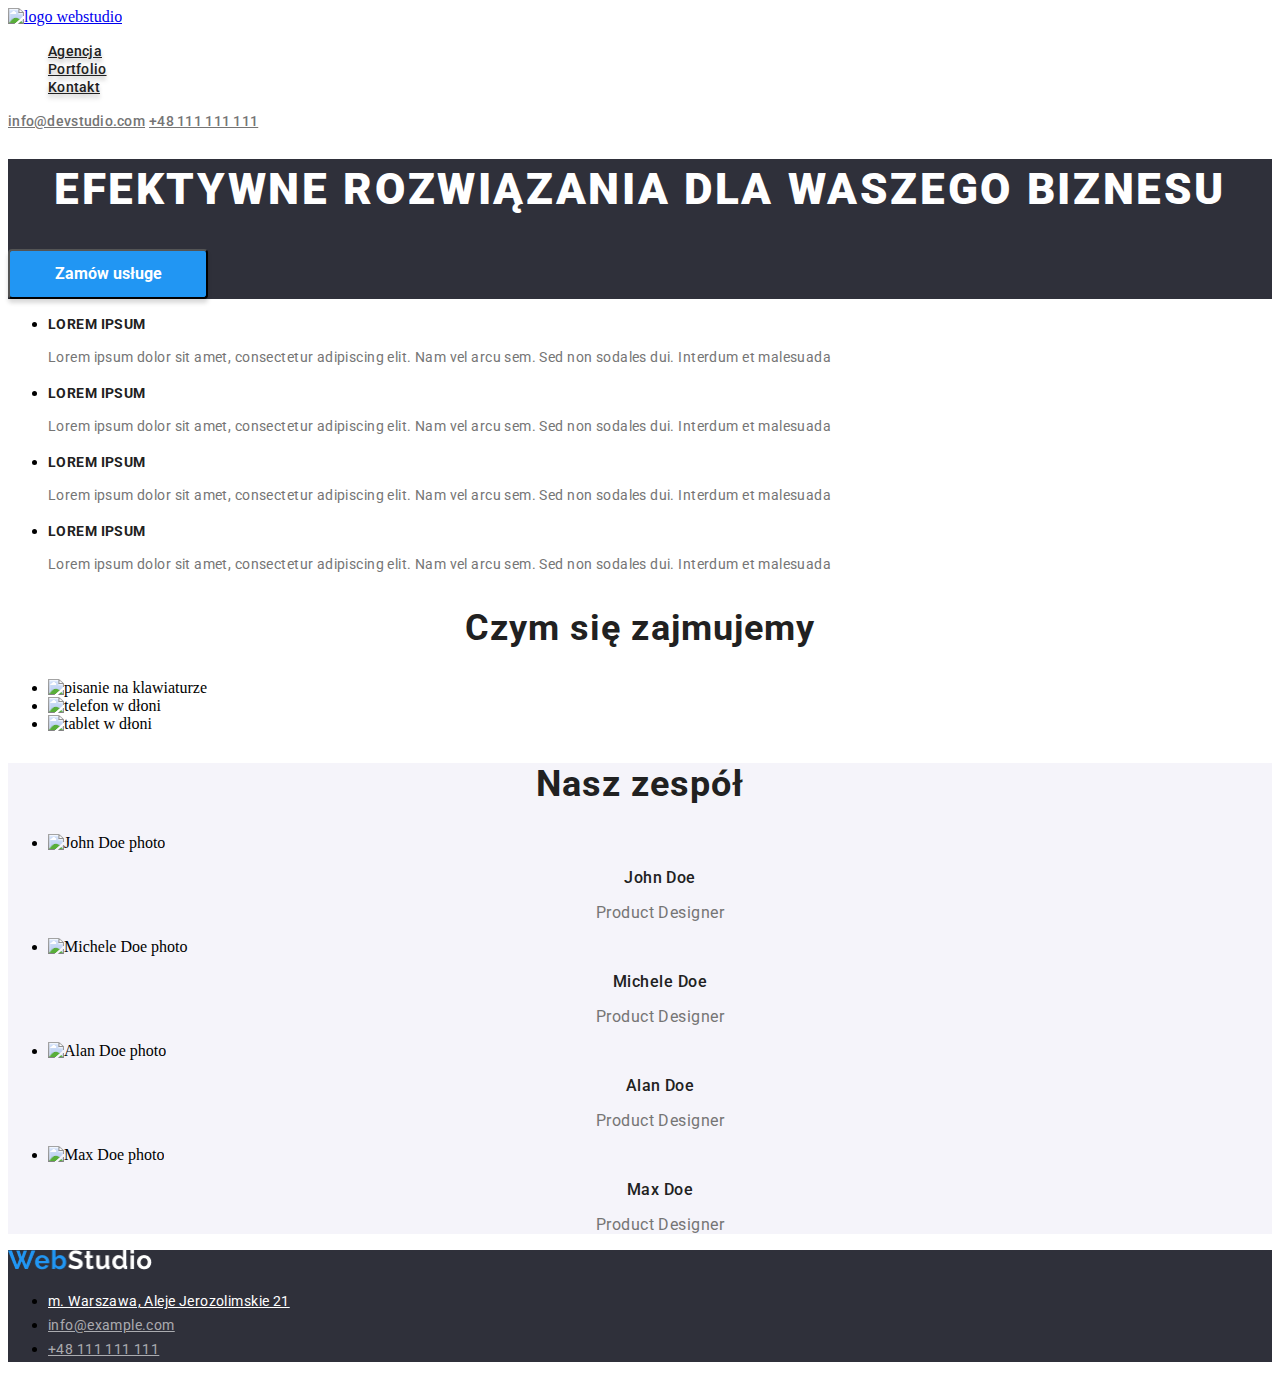
==== index.html @ 4467a2d3 "hw-02" ====
<!DOCTYPE html>
<html lang="en">
<head>
    <meta charset="UTF-8">
    <meta http-equiv="X-UA-Compatible" content="IE=edge">
    <meta name="viewport" content="width=device-width, initial-scale=1.0">
    <link rel="stylesheet" href="/css/style.css">
    <link rel="preconnect" href="https://fonts.googleapis.com">
    <link rel="preconnect" href="https://fonts.gstatic.com" crossorigin>
    <link
        href="https://fonts.googleapis.com/css2?family=Montserrat:wght@400;500;700;900&family=Roboto:wght@400;500;700;900&display=swap"
        rel="stylesheet">
    <title>Webstudio</title>
</head>
<body>
    <header class="header"> 
        <!-- MENU -->
        <nav class="navigation">
        <a class="navigation-logo" href="#">
            <img 
            src="images/logo/logo.jpg" 
            alt="logo webstudio" 
            width="144" 
            height="20">
        </a>
       
            <ul class="navigation-list">
                <li class="navigation-list-item">
                    <a class="navigation-list-link" href="#">Agencja</a></li>
                <li class="navigation-list-item">
                    <a class="navigation-list-link" href="/portfolio.html">Portfolio</a></li>
                <li class="navigation-list-item">
                    <a class="navigation-list-link" href="#">Kontakt</a></li>
            </ul>
        </nav>
        <a class="address-link" href="mailto:info@devstudio.com">info@devstudio.com</a>
        <a class="address-link" href="tel:+48111111111">+48 111 111 111</a>
    </header>
    <main>
        <!-- HERO -->
        <section class="main-hero">
            <div class="hero">
                <h1 class="main-header">EFEKTYWNE ROZWIĄZANIA DLA WASZEGO BIZNESU</h1>
                <button class="modal-btn" type="button">Zamów usługe</button>
            </div>
        </section>

        <!-- ABOUT -->
        <section class="about">
            <div class="about-description">
                <ul class="about-description-list">
                    <li class="about-description-list-item">
                        <p class="ab-dc-list-item-title">LOREM IPSUM</p>
                        <p class="ab-dc-list-item-text">Lorem ipsum dolor sit amet, consectetur adipiscing elit. Nam vel arcu sem. Sed non sodales dui. Interdum et malesuada</p>
                    </li>
                    <li class="about-description-list-item">
                        <p class="ab-dc-list-item-title">LOREM IPSUM</p>
                        <p class="ab-dc-list-item-text">Lorem ipsum dolor sit amet, consectetur adipiscing elit. Nam vel arcu sem. Sed non sodales dui. Interdum et
                            malesuada</p>
                    </li>
                    <li class="about-description-list-item">
                        <p class="ab-dc-list-item-title">LOREM IPSUM</p>
                        <p class="ab-dc-list-item-text">Lorem ipsum dolor sit amet, consectetur adipiscing elit. Nam vel arcu sem. Sed non sodales dui. Interdum et
                            malesuada</p>
                    </li>
                    <li class="about-description-list-item">
                        <p class="ab-dc-list-item-title">LOREM IPSUM</p>
                        <p class="ab-dc-list-item-text">Lorem ipsum dolor sit amet, consectetur adipiscing elit. Nam vel arcu sem. Sed non sodales dui. Interdum et
                            malesuada</p>
                    </li>
                </ul>
            </div>
        </section>

        <!-- ACTIVITY -->
        <section class="activity">
            <div>
            <h2 class="secondary-header">Czym się zajmujemy</h2>
            <ul class="activity-list">
                <li class="activity-list-item">
                    <img class="activity-list-photo"
                    src="images/about_us/about_us_img1.jpg" 
                    alt="pisanie na klawiaturze" 
                    width="370" 
                    height="294"></li>
                <li class="activity-list-item">
                    <img class="activity-list-photo"
                    src="images/about_us/about_us_img2.jpg" 
                    alt="telefon w dłoni" 
                    width="370" 
                    height="294"></li>
                <li class="activity-list-item">
                    <img class="activity-list-photo"
                    src="images/about_us/about_us_img3.jpg" 
                    alt="tablet w dłoni" 
                    width="370" 
                    height="294"></li>
            </ul>
            </div>
        </section>

        <!-- TEAM -->
        <section class="team">
            <h2 class="secondary-header">Nasz zespół</h2>
            <ul>
                <li>
                    <img class="team-photo"
                    src="images/team/team1.jpg" 
                    alt="John Doe photo"
                    width="406"
                    height="390">
                    <h3 class="worker-name">John Doe</h3>
                    <p class="work-position">Product Designer</p>
                </li>
                <li>
                    <img class="team-photo"
                    src="images/team/team2.jpg" 
                    alt="Michele Doe photo"
                     width="810"
                    height="780">
                    <h3 class="worker-name">Michele Doe</h3>
                    <p class="work-position">Product Designer</p>
                </li>
                <li>
                    <img class="team-photo"
                    src="images/team/team3.jpg" 
                    alt="Alan Doe photo"
                     width="810"
                    height="780">
                    <h3 class="worker-name">Alan Doe</h3>
                    <p class="work-position">Product Designer</p>
                </li>
                <li>
                    <img class="team-photo"
                    src="images/team/team4.jpg" 
                    alt="Max Doe photo"
                     width="810"
                    height="780">
                    <h3 class="worker-name">Max Doe</h3>
                    <p class="work-position">Product Designer</p>
                </li>
            </ul>
        </section>
    </main>
    <footer class="footer">
        <a 
        href="#"><img 
        src="images/logo/WebStudio_bez_tla.png" 
        alt="logo webstudio" 
        width="144" 
        height="20">
        </a>
            <address class="address">
                <ul class="address-list">
                    <li><a class="address-list-address" href="https://goo.gl/maps/H4JfT4WWAkDgfEN37" target="_blank"
                        >m. Warszawa, Aleje Jerozolimskie 21</a></li>
                    <li><a class="address-list-item" href="mailto:info@example.com">info@example.com</a></li>
                    <li><a class="address-list-item" href="tel:+48111111111">+48 111 111 111</a></li>
                </ul>
            </address>
    </footer>

</body>
</html>
---- css/style.css ----
/* INDEX */
:root {
    --main-font: font-family: 'Montserrat', sans-serif;
    --secondary-font: font-family: 'Roboto', sans-serif;
    --main-color:#2196F3; 
}

.body {
    font-family: var(--secondary-font);
}

/* COMPONENTS */ 
.secondary-header {
    font-family: Roboto;
    font-weight: bold;
    font-size: 36px;
    line-height: 42px;
    text-align: center;
    letter-spacing: 0.03em;
    color: #212121;
    
}
/* END COMPONENTS */ 

/* HEADER */ 
.navigation-list-link, 
.address-link {
    
    font-family: Roboto;
    font-weight: 500;
    font-size: 14px;
    line-height: 1.143;
    letter-spacing: 0.02em;
    color: #212121;
}

.navigation-list-link:hover,
.navigation-list-link:focus,
.address-link:hover,
.address-link:focus,
.address-list-address:hover,
address-list-address:focus,
.address-list-item:hover,
.address-list-item:focus {
    color:var(--main-color)
}

.address-link {
    color: #757575;
}
.navigation-list {
list-style-type: none;
text-shadow: 0px 4px 4px rgba(0, 0, 0, 0.25);
}
/* END HEADER */ 

/* HERO */ 
.hero {
    background-color: #2F303A;
}

.main-header {
    font-family: Roboto;
    font-style: normal;
    font-weight: 900;
    font-size: 44px;
    line-height: 1.364;

    text-align: center;
    letter-spacing: 0.06em;
    text-transform: uppercase;
    color: #FFFFFF;
    
}

.modal-btn {
    width: 200px;
    height: 50px;

    background-color: #2196F3;
    box-shadow: 0px 4px 4px rgba(0, 0, 0, 0.15);
    border-radius: 4px;
    color:white;
    font-family: Roboto;
    font-weight: bold;
    font-size: 16px;
    line-height: 1.875;
    cursor: pointer;
}
/* END HERO */ 

/* ABOUT */ 
.ab-dc-list-item-text,
.ab-dc-list-item-title {
 font-family: Roboto;
 font-size: 14px;
  letter-spacing: 0.03em;
}
.ab-dc-list-item-title {
    font-weight: bold;
    line-height: 1.143;
    text-transform: uppercase;
    color: #212121
}

.ab-dc-list-item-text {
    line-height: 1.714;
    color: #757575;
}
/* END ABOUT */ 

/* ACTIVITY */ 
/* END ACTIVITY */ 

/* TEAM */ 
.team {
    background-color: #F5F4FA;
}

.worker-name,
.work-position {
font-family: Roboto;
font-size: 16px;
line-height: 1.188;
text-align: center;
letter-spacing: 0.03em;
}

.worker-name {
font-weight: 500;
color: #212121;
}

.work-position {
color: #757575;
}
/* END TEAM */ 

/* FOOTER */ 
.footer {
    background-color:#2F303A;
}

.address-list-address,
.address-list-item {
    font-family: Roboto;
    font-style: normal;
    font-weight: normal;
    font-size: 14px;
    line-height:1.714;
    letter-spacing: 0.03em;
    color: #FFFFFF;
}
.address-list-address {
    color: #FFFFFF;
}

.address-list-item {
color: rgba(255, 255, 255, 0.6);
}
/* END FOOTER */ 

/* ========= PORTFOLIO ========== */

/* MENU */
.navigation-list-link-portfolio {
    font-family: Roboto;
    font-weight: 500;
    font-size: 14px;
    line-height: 1.143;
    letter-spacing: 0.02em;
     color:var(--main-color)
}
/* END MENU*/

/* HERO */
.btn-portfolio,
.btn-portfolio2,
.btn-portfolio3,
.btn-portfolio4,
.btn-portfolio5
 {
    width: 121px;
    height: 38px;
    background-color: #F5F4FA;
    color: #212121
    
    text-align: center;
    letter-spacing: 0.03em;
    font-size: 16px;
    border: 0px solid #000000;
    box-sizing: border-box;
    border-radius: 4px;
    font-family: Roboto;
    font-style: normal;
    font-weight: 700; 
    line-height: 1.625;
    cursor: pointer;
}

.btn-portfolio:hover,
.btn-portfolio:focus,
.btn-portfolio2:hover,
.btn-portfolio2:focus,
.btn-portfolio3:hover,
.btn-portfolio3:focus,
.btn-portfolio4:hover,
.btn-portfolio4:focus,
.btn-portfolio5:hover,
.btn-portfolio5:focus {
    background-color:#2196F3;
    color:#FFFFFF;
}
.btn-portfolio2 {
width: 93px;
height: 38px;
}
.btn-portfolio3 {
width: 114px;
height: 38px;
}
.btn-portfolio4 {
width: 91px;
height: 38px;
}

.btn-portfolio5 {
width: 121px;
height: 38px;
}

/* END HERO */

/* ALL */
.all-item {
    font-family: Roboto;
    font-weight: bold;
    font-size: 18px;
    line-height: 2;
    letter-spacing: 0.06em;
    color: #212121;
}

.all-item-category {
    font-family: Roboto;
    font-size: 16px;
    line-height: 1.875;
    letter-spacing: 0.03em;
    color: #757575;
}
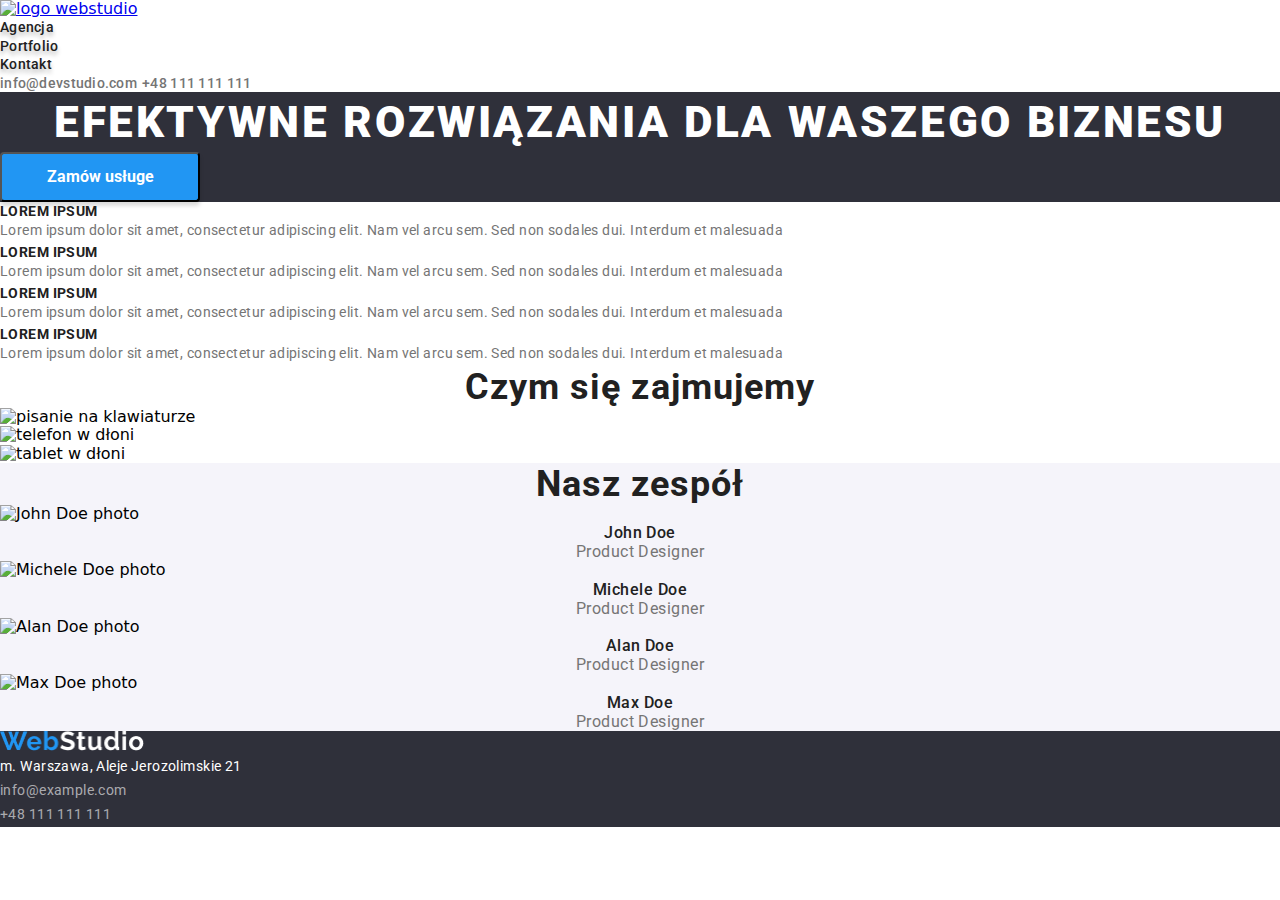
==== commit 7e40f1a6: "poprawki" ====
--- a/index.html
+++ b/index.html
@@ -4,12 +4,13 @@
     <meta charset="UTF-8">
     <meta http-equiv="X-UA-Compatible" content="IE=edge">
     <meta name="viewport" content="width=device-width, initial-scale=1.0">
-    <link rel="stylesheet" href="/css/style.css">
+    <link rel="stylesheet" href="css/style.css">
     <link rel="preconnect" href="https://fonts.googleapis.com">
     <link rel="preconnect" href="https://fonts.gstatic.com" crossorigin>
     <link
         href="https://fonts.googleapis.com/css2?family=Montserrat:wght@400;500;700;900&family=Roboto:wght@400;500;700;900&display=swap"
         rel="stylesheet">
+    <link rel="stylesheet" href="https://cdnjs.cloudflare.com/ajax/libs/modern-normalize/1.1.0/modern-normalize.min.css">
     <title>Webstudio</title>
 </head>
 <body>
@@ -26,15 +27,15 @@
        
             <ul class="navigation-list">
                 <li class="navigation-list-item">
-                    <a class="navigation-list-link" href="#">Agencja</a></li>
+                    <a class="navigation-list-link link" href="#">Agencja</a></li>
                 <li class="navigation-list-item">
-                    <a class="navigation-list-link" href="/portfolio.html">Portfolio</a></li>
+                    <a class="navigation-list-link link" href="portfolio.html">Portfolio</a></li>
                 <li class="navigation-list-item">
-                    <a class="navigation-list-link" href="#">Kontakt</a></li>
+                    <a class="navigation-list-link link" href="#">Kontakt</a></li>
             </ul>
         </nav>
-        <a class="address-link" href="mailto:info@devstudio.com">info@devstudio.com</a>
-        <a class="address-link" href="tel:+48111111111">+48 111 111 111</a>
+        <a class="address-link link" href="mailto:info@devstudio.com">info@devstudio.com</a>
+        <a class="address-link link" href="tel:+48111111111">+48 111 111 111</a>
     </header>
     <main>
         <!-- HERO -->
@@ -152,10 +153,10 @@
         </a>
             <address class="address">
                 <ul class="address-list">
-                    <li><a class="address-list-address" href="https://goo.gl/maps/H4JfT4WWAkDgfEN37" target="_blank"
+                    <li><a class="address-list-address link" href="https://goo.gl/maps/H4JfT4WWAkDgfEN37" target="_blank"
                         >m. Warszawa, Aleje Jerozolimskie 21</a></li>
-                    <li><a class="address-list-item" href="mailto:info@example.com">info@example.com</a></li>
-                    <li><a class="address-list-item" href="tel:+48111111111">+48 111 111 111</a></li>
+                    <li><a class="address-list-item link" href="mailto:info@example.com">info@example.com</a></li>
+                    <li><a class="address-list-item link" href="tel:+48111111111">+48 111 111 111</a></li>
                 </ul>
             </address>
     </footer>
--- a/css/style.css
+++ b/css/style.css
@@ -9,6 +9,27 @@
     font-family: var(--secondary-font);
 }
 
+h1,
+h2,
+h3,
+h4,
+h5,
+h6 {
+    margin:0;
+    padding:0;
+}
+
+ul,
+ol {
+    margin:0;
+    padding:0;
+}
+
+p {
+    margin:0;
+    padding:0;
+}
+
 /* COMPONENTS */ 
 .secondary-header {
     font-family: Roboto;
@@ -23,6 +44,12 @@
 /* END COMPONENTS */ 
 
 /* HEADER */ 
+.link {
+    list-style: none;
+    text-decoration: none;
+}
+
+
 .navigation-list-link, 
 .address-link {
     
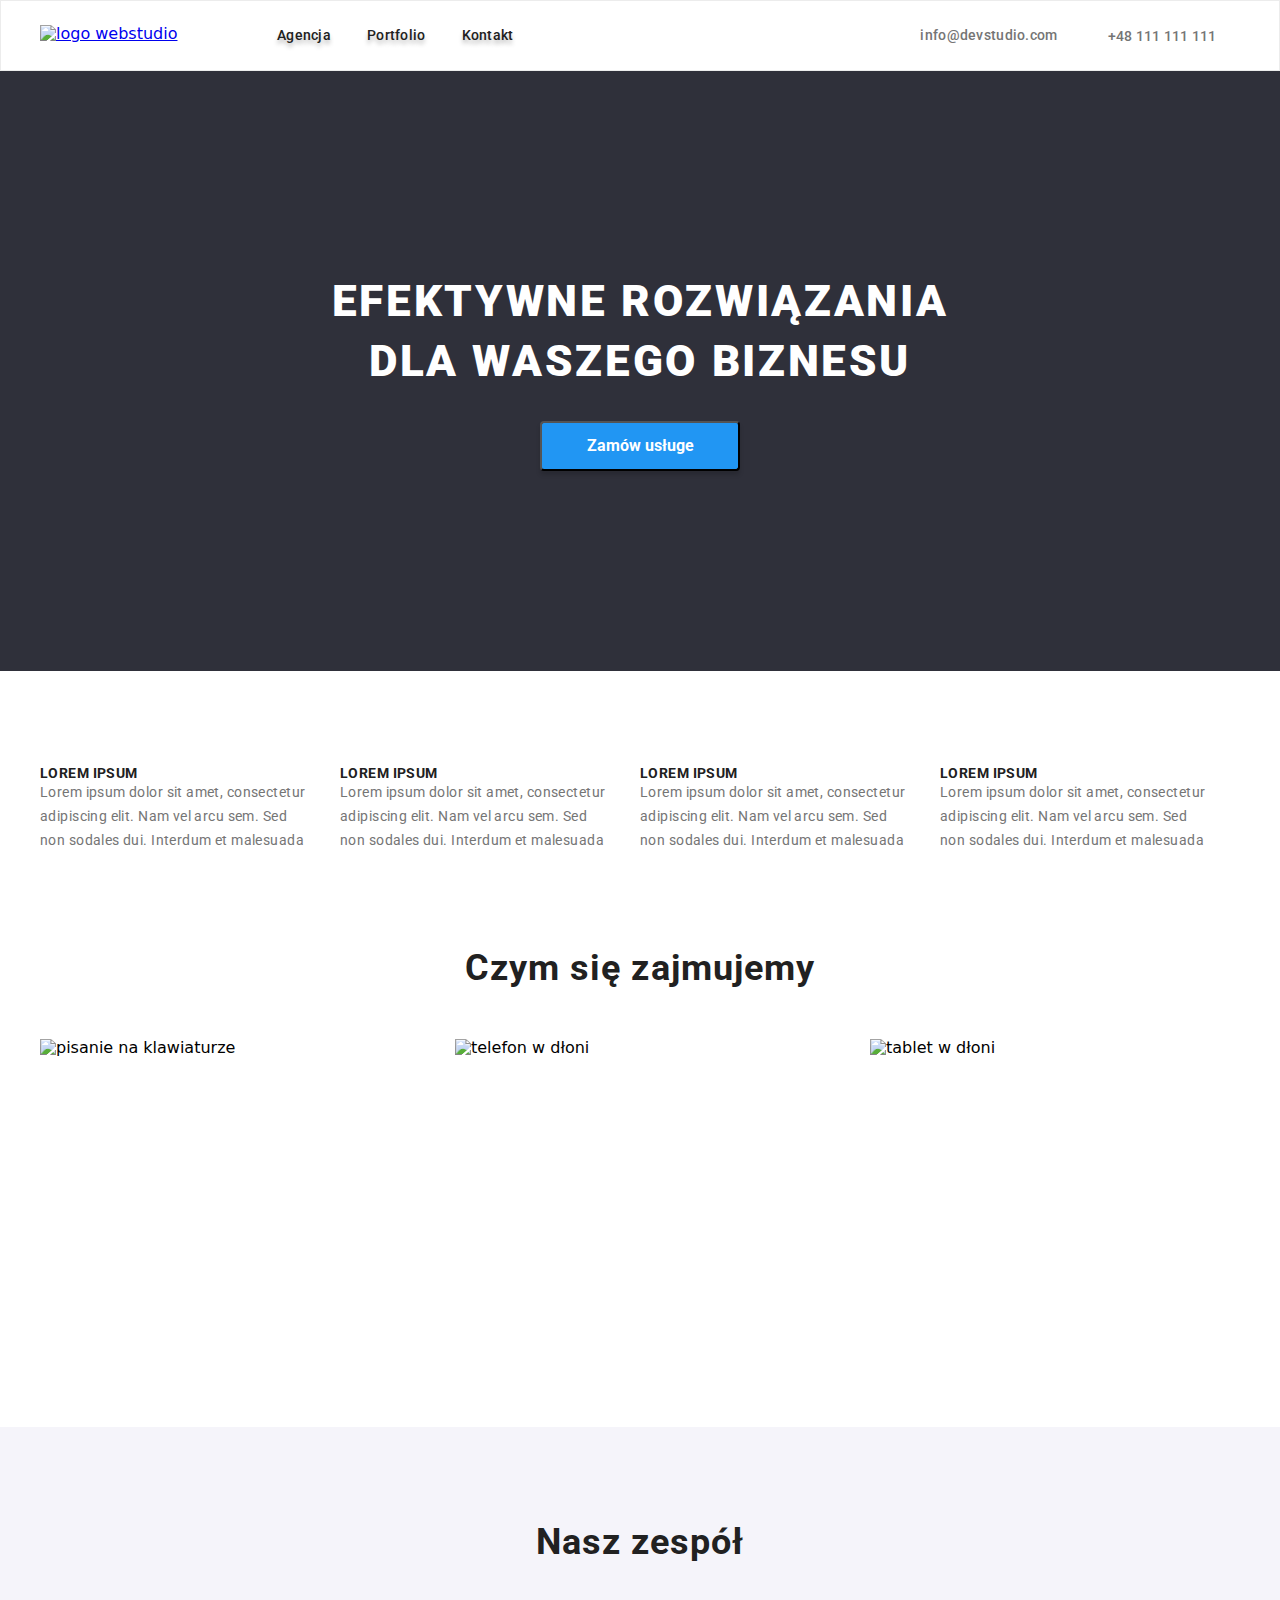
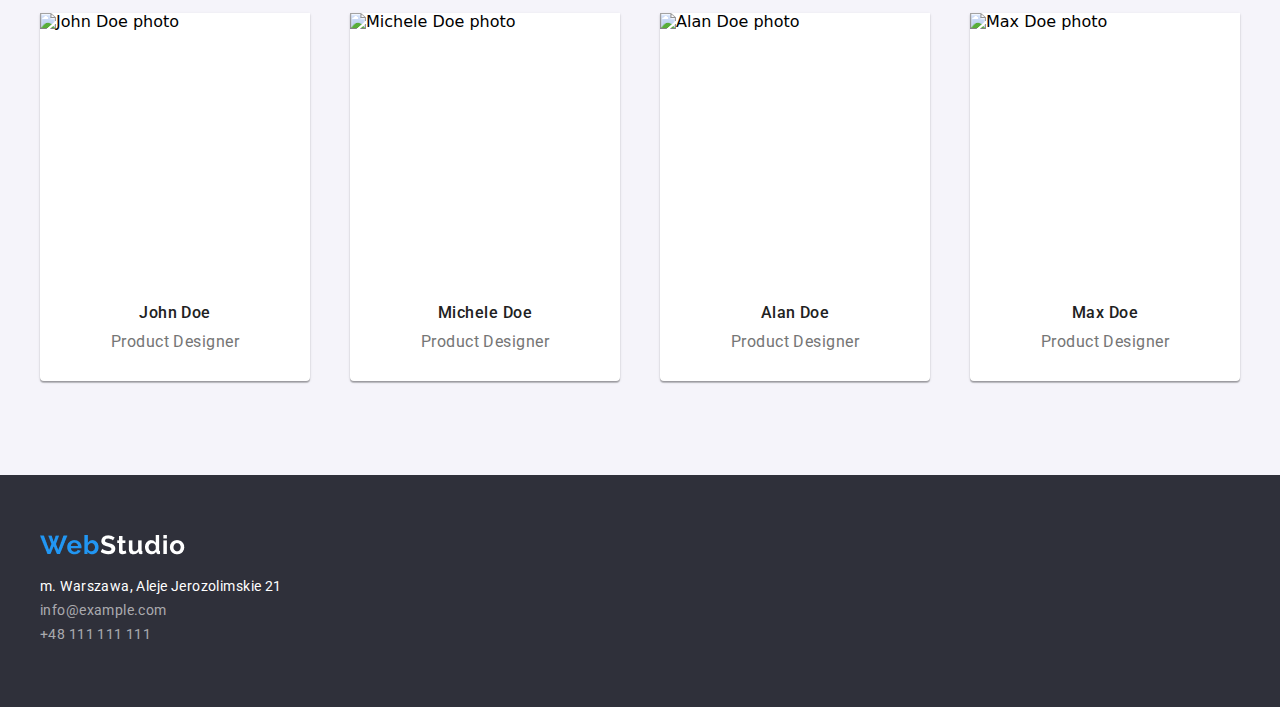
==== commit d8d7d071: "new changes" ====
--- a/index.html
+++ b/index.html
@@ -15,6 +15,8 @@
 </head>
 <body>
     <header class="header"> 
+    <div class="container">
+
         <!-- MENU -->
         <nav class="navigation">
         <a class="navigation-logo" href="#">
@@ -25,7 +27,7 @@
             height="20">
         </a>
        
-            <ul class="navigation-list">
+            <ul class="navigation-list list">
                 <li class="navigation-list-item">
                     <a class="navigation-list-link link" href="#">Agencja</a></li>
                 <li class="navigation-list-item">
@@ -34,22 +36,27 @@
                     <a class="navigation-list-link link" href="#">Kontakt</a></li>
             </ul>
         </nav>
-        <a class="address-link link" href="mailto:info@devstudio.com">info@devstudio.com</a>
-        <a class="address-link link" href="tel:+48111111111">+48 111 111 111</a>
+        <a class="address-link link link-mail" href="mailto:info@devstudio.com">info@devstudio.com</a>
+        <a class="address-link link link-tel" href="tel:+48111111111">+48 111 111 111</a>
+    </div>
     </header>
+
     <main>
         <!-- HERO -->
         <section class="main-hero">
+        <div class="hero-container">
             <div class="hero">
                 <h1 class="main-header">EFEKTYWNE ROZWIĄZANIA DLA WASZEGO BIZNESU</h1>
                 <button class="modal-btn" type="button">Zamów usługe</button>
             </div>
+        </div>
         </section>
-
+        
         <!-- ABOUT -->
-        <section class="about">
+        <section class="about section">
+<div class="container">
             <div class="about-description">
-                <ul class="about-description-list">
+                <ul class="about-description-list list">
                     <li class="about-description-list-item">
                         <p class="ab-dc-list-item-title">LOREM IPSUM</p>
                         <p class="ab-dc-list-item-text">Lorem ipsum dolor sit amet, consectetur adipiscing elit. Nam vel arcu sem. Sed non sodales dui. Interdum et malesuada</p>
@@ -71,13 +78,15 @@
                     </li>
                 </ul>
             </div>
-        </section>
+    </div>
+        
 
         <!-- ACTIVITY -->
-        <section class="activity">
-            <div>
-            <h2 class="secondary-header">Czym się zajmujemy</h2>
-            <ul class="activity-list">
+        
+<div class="container">
+            <div class="activity">
+            <h2 class="secondary-header">Czym się zajmujemy</h2>
+            <ul class="activity-list list">
                 <li class="activity-list-item">
                     <img class="activity-list-photo"
                     src="images/about_us/about_us_img1.jpg" 
@@ -98,67 +107,75 @@
                     height="294"></li>
             </ul>
             </div>
+    </div>
         </section>
 
         <!-- TEAM -->
-        <section class="team">
+        <section class="team section">
+    <div class="container">
             <h2 class="secondary-header">Nasz zespół</h2>
-            <ul>
-                <li>
+            <ul class="team-list list">
+                <li class="item ">
                     <img class="team-photo"
                     src="images/team/team1.jpg" 
                     alt="John Doe photo"
-                    width="406"
-                    height="390">
+                    width="270"
+                    height="260">
                     <h3 class="worker-name">John Doe</h3>
                     <p class="work-position">Product Designer</p>
                 </li>
-                <li>
+            
+                <li class="item">
                     <img class="team-photo"
                     src="images/team/team2.jpg" 
                     alt="Michele Doe photo"
-                     width="810"
-                    height="780">
+                     width="270"
+                    height="260">
                     <h3 class="worker-name">Michele Doe</h3>
                     <p class="work-position">Product Designer</p>
                 </li>
-                <li>
+                
+                <li class="item">
                     <img class="team-photo"
                     src="images/team/team3.jpg" 
                     alt="Alan Doe photo"
-                     width="810"
-                    height="780">
+                     width="270"
+                    height="260">
                     <h3 class="worker-name">Alan Doe</h3>
                     <p class="work-position">Product Designer</p>
                 </li>
-                <li>
+                
+                <li class="item">
                     <img class="team-photo"
                     src="images/team/team4.jpg" 
                     alt="Max Doe photo"
-                     width="810"
-                    height="780">
+                     width="270"
+                    height="260">
                     <h3 class="worker-name">Max Doe</h3>
                     <p class="work-position">Product Designer</p>
                 </li>
             </ul>
+    </div>
         </section>
     </main>
+
     <footer class="footer">
+    <div class="container">
         <a 
         href="#"><img 
         src="images/logo/WebStudio_bez_tla.png" 
         alt="logo webstudio" 
-        width="144" 
-        height="20">
+        class="logo">
         </a>
             <address class="address">
-                <ul class="address-list">
-                    <li><a class="address-list-address link" href="https://goo.gl/maps/H4JfT4WWAkDgfEN37" target="_blank"
+                <ul class="address-list list">
+                    <li><a class="address-list-address link address-footer" href="https://goo.gl/maps/H4JfT4WWAkDgfEN37" target="_blank"
                         >m. Warszawa, Aleje Jerozolimskie 21</a></li>
-                    <li><a class="address-list-item link" href="mailto:info@example.com">info@example.com</a></li>
-                    <li><a class="address-list-item link" href="tel:+48111111111">+48 111 111 111</a></li>
+                    <li><a class="address-list-item link address-footer" href="mailto:info@example.com">info@example.com</a></li>
+                    <li><a class="address-list-item link tel" href="tel:+48111111111">+48 111 111 111</a></li>
                 </ul>
             </address>
+    </div>
     </footer>
 
 </body>
--- a/css/style.css
+++ b/css/style.css
@@ -26,11 +26,33 @@
 }
 
 p {
-    margin:0;
+    padding:0px;
+    margin:0px;
+}
+
+img {
+    display:block;
+}
+
+link {
     padding:0;
 }
 
+.container {
+    width:1200px;
+    margin:0 auto;
+    align-items:center;
+    padding:0;
+}
+.section {
+    padding-top:94px;
+    padding-bottom:94px;
+}
 /* COMPONENTS */ 
+.header {
+    border: 1px solid #ECECEC;
+}
+
 .secondary-header {
     font-family: Roboto;
     font-weight: bold;
@@ -39,13 +61,55 @@
     text-align: center;
     letter-spacing: 0.03em;
     color: #212121;
-    
+    padding-bottom:50px;
+}
+
+.list {
+    list-style-type: none;
 }
 /* END COMPONENTS */ 
 
 /* HEADER */ 
+
+.navigation-logo {
+    padding-right:93px;
+    padding-top: 24px;
+    padding-bottom: 25px;
+}
+
+.navigation-list {
+    display:flex;
+    align-items: center;
+}
+
+.navigation-list-item {
+    padding-right:36px;
+    padding-top: 24px;
+    padding-bottom: 25px;
+}
+.link-mail{
+    padding-top: 24px;
+    padding-bottom: 25px;
+    padding-left:371px;
+}
+
+.link-tel {
+    padding-left:50px;
+}
+.header .container {
+    display:flex;
+    align-items: center;
+}
+
+.navigation {
+    display:flex;
+}
+
+.list {
+     list-style: none;
+}
+
 .link {
-    list-style: none;
     text-decoration: none;
 }
 
@@ -66,7 +130,7 @@
 .address-link:hover,
 .address-link:focus,
 .address-list-address:hover,
-address-list-address:focus,
+.address-list-address:focus,
 .address-list-item:hover,
 .address-list-item:focus {
     color:var(--main-color)
@@ -85,7 +149,10 @@
 .hero {
     background-color: #2F303A;
 }
-
+.container .hero{
+    display:flex;
+    align-items: center;
+}
 .main-header {
     font-family: Roboto;
     font-style: normal;
@@ -97,7 +164,16 @@
     letter-spacing: 0.06em;
     text-transform: uppercase;
     color: #FFFFFF;
-    
+    padding-bottom: 30px;
+}
+
+.hero {
+    align-items: center;
+    display:flex;
+    text-align: center;
+    flex-direction: column;
+    padding-top:200px;
+    padding-bottom: 200px;
 }
 
 .modal-btn {
@@ -114,9 +190,30 @@
     line-height: 1.875;
     cursor: pointer;
 }
+
+.main-header {
+    width:696px;
+}
 /* END HERO */ 
 
 /* ABOUT */ 
+.activity .activity-list {
+    display:flex;
+    flex-direction: row;
+    justify-content: space-between;
+}
+.about-description .about-description-list {
+    display:flex;
+    width: 1200px;
+    flex-direction:row-reverse;
+}
+.about-description {
+    padding-bottom:94px;
+}
+.about-description-list-item {
+    padding-right:30px;
+}
+
 .ab-dc-list-item-text,
 .ab-dc-list-item-title {
  font-family: Roboto;
@@ -140,6 +237,20 @@
 /* END ACTIVITY */ 
 
 /* TEAM */ 
+.team-list {
+    display: flex;
+    flex-direction:row;
+    justify-content:space-between;
+    
+}
+.item {
+    width:270px;
+    height: 368px;
+    background-color: white;
+    box-shadow: 0px 1px 3px rgba(0, 0, 0, 0.12), 0px 1px 1px rgba(0, 0, 0, 0.14), 0px 2px 1px rgba(0, 0, 0, 0.2);
+border-radius: 0px 0px 4px 4px;
+}
+
 .team {
     background-color: #F5F4FA;
 }
@@ -156,10 +267,14 @@
 .worker-name {
 font-weight: 500;
 color: #212121;
+padding-top:30px;
+padding-bottom:10px;
 }
 
 .work-position {
 color: #757575;
+padding-top:0;
+padding-bottom:30px;
 }
 /* END TEAM */ 
 
@@ -275,3 +390,71 @@
     letter-spacing: 0.03em;
     color: #757575;
 }
+
+.logo {
+    padding-bottom: 20px;
+    padding-top:60px;
+    width:145px;
+   
+}
+
+.address-list {
+    padding-bottom: 60px;
+}
+
+.address-footer {
+padding-bottom:9px;
+}
+
+.footer {
+    background-color: #2F303A;
+}
+
+.footer .container {
+    display:block;
+    align-items: center;
+}
+
+.portfolio {
+    display:flex;
+    flex-direction: row;
+    justify-content: center;
+    padding-top:94px;
+    padding-bottom:50px;
+}
+
+.buttons {
+    padding-right: 8px;
+}
+
+.all-list {
+    display:flex;
+    flex-wrap:wrap;
+    justify-content: center;
+    margin-left: -30px;
+    margin-top: -30px;
+    padding-bottom:94px;
+}
+
+.wrap {
+    flex-wrap:wrap;
+}
+
+.itm {
+    margin-left: 30px;
+    margin-top: 30px;
+    height:404px;
+    border: 1px solid #EEEEEE;
+    box-sizing: border-box;
+}
+
+.all-item {
+    padding-left:24px;
+    padding-top:20px;
+
+}
+
+.all-item-category {
+    padding-left:24px;
+    padding-bottom:20px;
+}